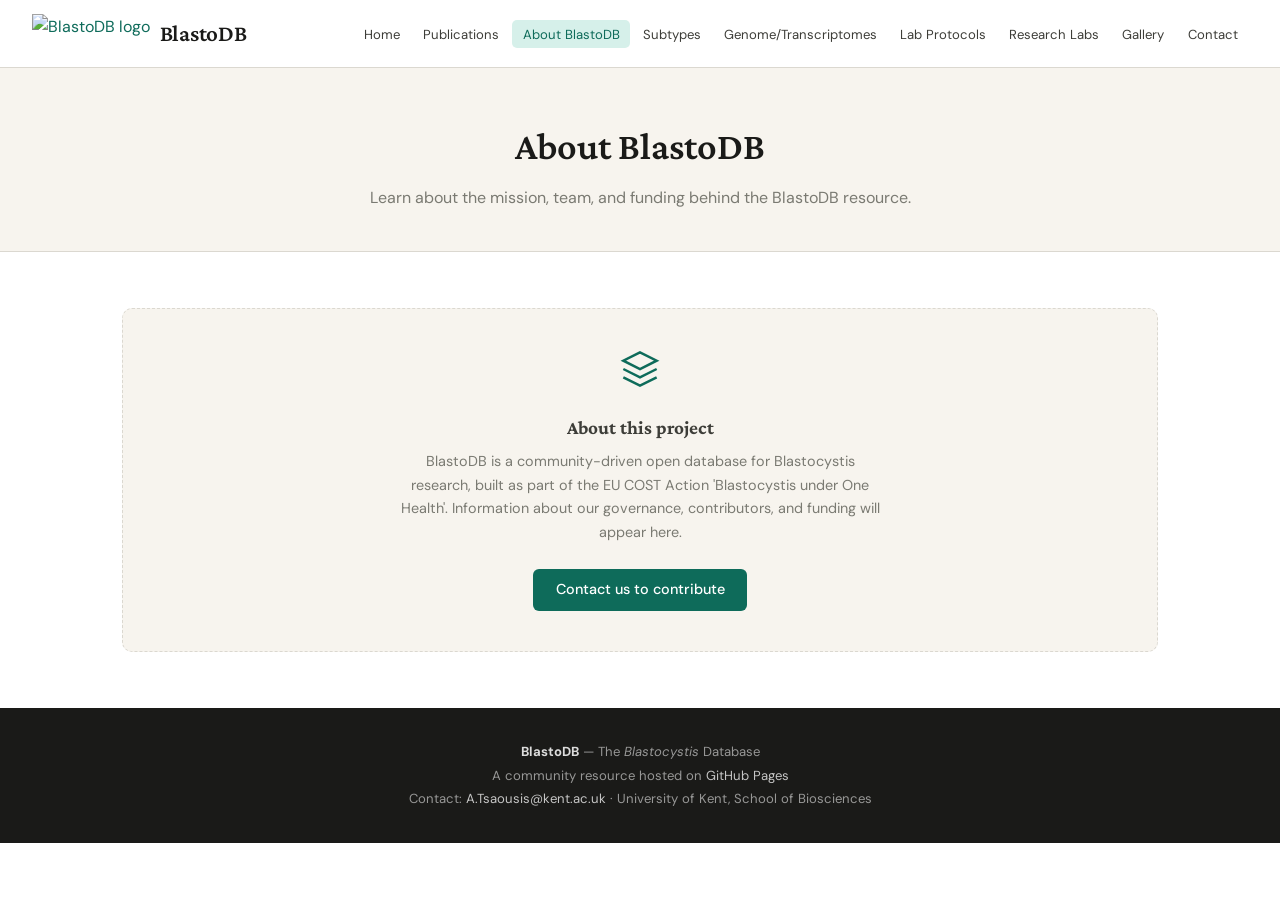
==== about.html @ 9fa05bca "Claud-generated example of a BlastoDB-Page." ====
<!DOCTYPE html>
<html lang="en">
<head>
  <meta charset="UTF-8">
  <meta name="viewport" content="width=device-width, initial-scale=1.0">
  <title>About BlastoDB — BlastoDB</title>
  <meta name="description" content="Learn about the mission, team, and funding behind the BlastoDB resource.">
  <link rel="stylesheet" href="css/style.css">
</head>
<body>

<div id="nav-placeholder"></div>

<div class="page-hero">
  <h1>About BlastoDB</h1>
  <p>Learn about the mission, team, and funding behind the BlastoDB resource.</p>
</div>

<section class="section">
  <div class="placeholder-box">
    <svg style="width:40px;height:40px;stroke:var(--teal);fill:none;stroke-width:1.5;margin-bottom:1rem;" viewBox="0 0 24 24">
      <path d="M12 2L2 7l10 5 10-5-10-5zM2 17l10 5 10-5M2 12l10 5 10-5"/>
    </svg>
    <h3>About this project</h3>
    <p style="font-size:0.9rem; margin-top:0.4rem; max-width:480px; margin-left:auto; margin-right:auto; line-height:1.65;">BlastoDB is a community-driven open database for Blastocystis research, built as part of the EU COST Action 'Blastocystis under One Health'. Information about our governance, contributors, and funding will appear here.</p>
    <a class="btn" href="contact.html" style="margin-top:1.5rem; display:inline-block;">Contact us to contribute</a>
  </div>
</section>

<div id="footer-placeholder"></div>
<script src="js/shared.js"></script>
</body>
</html>
---- css/style.css ----
@import url('https://fonts.googleapis.com/css2?family=Crimson+Pro:ital,wght@0,300;0,400;0,600;1,300;1,400&family=DM+Sans:wght@300;400;500&display=swap');

:root {
  --teal:     #0e6b5a;
  --teal-light: #d6f0ea;
  --teal-mid: #1a9378;
  --sand:     #f7f4ee;
  --ink:      #1a1a18;
  --ink-soft: #3d3d38;
  --muted:    #7a7a72;
  --border:   #dbd8d0;
  --white:    #ffffff;
  --accent:   #b34a1e;
  --nav-h:    68px;
}

*, *::before, *::after { box-sizing: border-box; margin: 0; padding: 0; }

html { scroll-behavior: smooth; }

body {
  font-family: 'DM Sans', sans-serif;
  font-size: 16px;
  color: var(--ink);
  background: var(--white);
  line-height: 1.6;
}

a { color: var(--teal); text-decoration: none; }
a:hover { color: var(--teal-mid); text-decoration: underline; }

/* ── NAV ── */
nav {
  position: sticky;
  top: 0;
  z-index: 100;
  height: var(--nav-h);
  background: var(--white);
  border-bottom: 1px solid var(--border);
  display: flex;
  align-items: center;
  padding: 0 2rem;
  gap: 2rem;
}

.nav-logo {
  display: flex;
  align-items: center;
  gap: 0.6rem;
  text-decoration: none;
  flex-shrink: 0;
}

.nav-logo img {
  height: 40px;
  width: auto;
  object-fit: contain;
}

.nav-logo span {
  font-family: 'Crimson Pro', serif;
  font-size: 1.45rem;
  font-weight: 600;
  color: var(--ink);
  letter-spacing: -0.01em;
}

.nav-links {
  display: flex;
  align-items: center;
  gap: 0.15rem;
  list-style: none;
  flex-wrap: wrap;
  flex: 1;
  justify-content: flex-end;
}

.nav-links a {
  font-size: 0.82rem;
  font-weight: 400;
  color: var(--ink-soft);
  padding: 0.35rem 0.65rem;
  border-radius: 5px;
  transition: background 0.15s, color 0.15s;
  white-space: nowrap;
  text-decoration: none;
}

.nav-links a:hover,
.nav-links a.active {
  background: var(--teal-light);
  color: var(--teal);
}

/* ── HERO ── */
.hero {
  background: var(--sand);
  padding: 4.5rem 2rem 3.5rem;
  display: grid;
  grid-template-columns: 1fr 1fr;
  gap: 3rem;
  align-items: center;
  max-width: 1100px;
  margin: 0 auto;
}

.hero-text h1 {
  font-family: 'Crimson Pro', serif;
  font-size: 3rem;
  font-weight: 600;
  line-height: 1.15;
  color: var(--ink);
  margin-bottom: 1rem;
}

.hero-text h1 em {
  font-style: italic;
  color: var(--teal);
}

.hero-text p {
  font-size: 1.05rem;
  color: var(--ink-soft);
  max-width: 420px;
  line-height: 1.7;
  margin-bottom: 1.5rem;
}

.hero-img {
  display: flex;
  justify-content: center;
  align-items: center;
}

.hero-img img {
  max-height: 280px;
  width: auto;
  border-radius: 12px;
  opacity: 0.92;
}

.btn {
  display: inline-block;
  background: var(--teal);
  color: var(--white) !important;
  padding: 0.6rem 1.4rem;
  border-radius: 6px;
  font-size: 0.9rem;
  font-weight: 500;
  text-decoration: none !important;
  transition: background 0.15s;
}

.btn:hover { background: var(--teal-mid) !important; color: var(--white) !important; }

.btn-outline {
  background: transparent;
  color: var(--teal) !important;
  border: 1.5px solid var(--teal);
}
.btn-outline:hover { background: var(--teal-light) !important; }

/* ── SECTION ── */
.section {
  max-width: 1100px;
  margin: 0 auto;
  padding: 3.5rem 2rem;
}

.section-title {
  font-family: 'Crimson Pro', serif;
  font-size: 1.8rem;
  font-weight: 600;
  color: var(--ink);
  margin-bottom: 0.4rem;
}

.section-sub {
  font-size: 0.9rem;
  color: var(--muted);
  margin-bottom: 2rem;
}

/* ── QUICK LINKS GRID ── */
.quick-grid {
  display: grid;
  grid-template-columns: repeat(auto-fit, minmax(160px, 1fr));
  gap: 1rem;
  margin-bottom: 3.5rem;
}

.quick-card {
  background: var(--sand);
  border: 1px solid var(--border);
  border-radius: 10px;
  padding: 1.2rem 1rem;
  text-align: center;
  text-decoration: none !important;
  color: var(--ink) !important;
  transition: border-color 0.15s, transform 0.15s, box-shadow 0.15s;
  display: flex;
  flex-direction: column;
  align-items: center;
  gap: 0.5rem;
}

.quick-card:hover {
  border-color: var(--teal);
  transform: translateY(-2px);
  box-shadow: 0 4px 12px rgba(14,107,90,0.12);
}

.quick-card svg {
  width: 28px;
  height: 28px;
  stroke: var(--teal);
  fill: none;
  stroke-width: 1.5;
}

.quick-card span {
  font-size: 0.82rem;
  font-weight: 500;
  color: var(--ink-soft);
}

/* ── NEWS ── */
.news-list { display: flex; flex-direction: column; gap: 1.5rem; }

.news-card {
  border: 1px solid var(--border);
  border-radius: 10px;
  padding: 1.4rem 1.6rem;
  background: var(--white);
  transition: border-color 0.15s;
}

.news-card:hover { border-color: var(--teal); }

.news-tag {
  display: inline-block;
  font-size: 0.7rem;
  font-weight: 500;
  text-transform: uppercase;
  letter-spacing: 0.06em;
  background: var(--teal-light);
  color: var(--teal);
  padding: 0.2rem 0.55rem;
  border-radius: 4px;
  margin-bottom: 0.6rem;
}

.news-card h3 {
  font-family: 'Crimson Pro', serif;
  font-size: 1.2rem;
  font-weight: 600;
  color: var(--ink);
  margin-bottom: 0.45rem;
  line-height: 1.3;
}

.news-card p {
  font-size: 0.9rem;
  color: var(--ink-soft);
  line-height: 1.65;
  margin-bottom: 0.75rem;
}

.news-card a.read-more {
  font-size: 0.82rem;
  font-weight: 500;
  color: var(--teal);
  text-decoration: none;
}

.news-card a.read-more:hover { text-decoration: underline; }

/* ── DIVIDER ── */
hr.section-rule {
  border: none;
  border-top: 1px solid var(--border);
  margin: 0;
}

/* ── PAGE HERO (inner pages) ── */
.page-hero {
  background: var(--sand);
  border-bottom: 1px solid var(--border);
  padding: 3rem 2rem 2.5rem;
  text-align: center;
}

.page-hero h1 {
  font-family: 'Crimson Pro', serif;
  font-size: 2.4rem;
  font-weight: 600;
  color: var(--ink);
  margin-bottom: 0.5rem;
}

.page-hero p {
  font-size: 1rem;
  color: var(--muted);
  max-width: 550px;
  margin: 0 auto;
}

/* ── PLACEHOLDER ── */
.placeholder-box {
  background: var(--sand);
  border: 1.5px dashed var(--border);
  border-radius: 10px;
  padding: 2.5rem 2rem;
  text-align: center;
  color: var(--muted);
}

.placeholder-box h3 {
  font-family: 'Crimson Pro', serif;
  font-size: 1.2rem;
  color: var(--ink-soft);
  margin-bottom: 0.4rem;
}

/* ── CONTACT ── */
.contact-grid {
  display: grid;
  grid-template-columns: 1fr 1fr;
  gap: 2.5rem;
  align-items: start;
}

.contact-card {
  background: var(--sand);
  border: 1px solid var(--border);
  border-radius: 12px;
  padding: 2rem;
}

.contact-card h2 {
  font-family: 'Crimson Pro', serif;
  font-size: 1.5rem;
  font-weight: 600;
  margin-bottom: 1rem;
  color: var(--ink);
}

.contact-detail {
  display: flex;
  align-items: flex-start;
  gap: 0.7rem;
  margin-bottom: 0.85rem;
  font-size: 0.92rem;
  color: var(--ink-soft);
}

.contact-detail svg {
  width: 18px;
  height: 18px;
  stroke: var(--teal);
  fill: none;
  stroke-width: 1.8;
  flex-shrink: 0;
  margin-top: 2px;
}

.contact-form { display: flex; flex-direction: column; gap: 1rem; }

.contact-form label { font-size: 0.82rem; font-weight: 500; color: var(--ink-soft); margin-bottom: 0.25rem; display: block; }

.contact-form input,
.contact-form textarea,
.contact-form select {
  width: 100%;
  padding: 0.55rem 0.8rem;
  font-size: 0.9rem;
  font-family: 'DM Sans', sans-serif;
  border: 1px solid var(--border);
  border-radius: 6px;
  background: var(--white);
  color: var(--ink);
  outline: none;
  transition: border-color 0.15s;
}

.contact-form input:focus,
.contact-form textarea:focus {
  border-color: var(--teal);
}

.contact-form textarea { resize: vertical; min-height: 110px; }

/* ── FOOTER ── */
footer {
  background: var(--ink);
  color: rgba(255,255,255,0.55);
  padding: 2rem;
  text-align: center;
  font-size: 0.82rem;
  line-height: 1.8;
}

footer a { color: rgba(255,255,255,0.75); text-decoration: none; }
footer a:hover { color: var(--white); }
footer strong { color: rgba(255,255,255,0.85); }

/* ── RESPONSIVE ── */
@media (max-width: 700px) {
  .hero { grid-template-columns: 1fr; gap: 2rem; }
  .hero-img { order: -1; }
  .contact-grid { grid-template-columns: 1fr; }
  .nav-logo span { display: none; }
  .nav-links a { font-size: 0.75rem; padding: 0.3rem 0.4rem; }
}
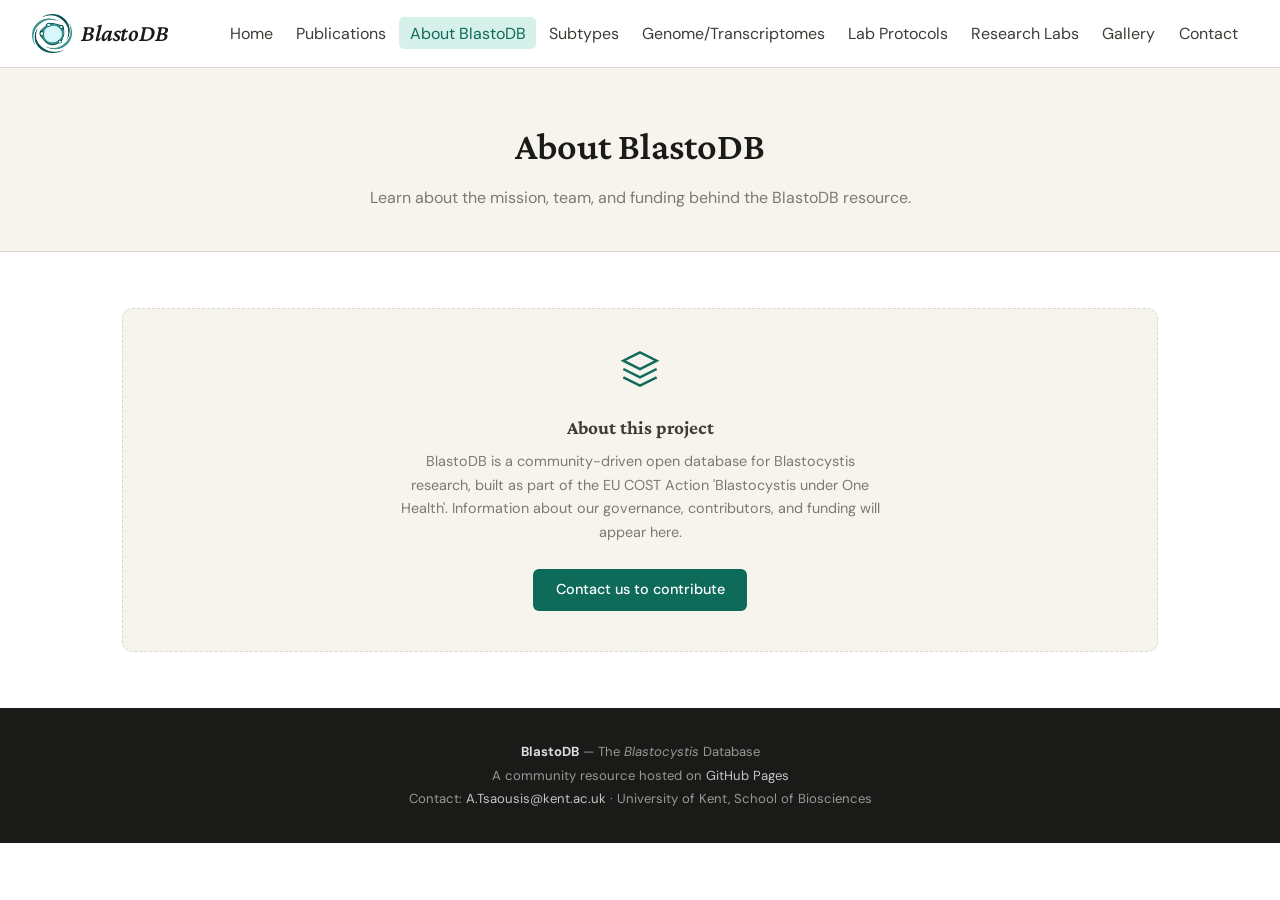
==== commit 86621a4d: "Added favicon and updated the tab-titles. Also forgot to push stylechanges from the contact page upd" ====
--- a/about.html
+++ b/about.html
@@ -1,33 +1,70 @@
-<!DOCTYPE html>
+<!doctype html>
 <html lang="en">
-<head>
-  <meta charset="UTF-8">
-  <meta name="viewport" content="width=device-width, initial-scale=1.0">
-  <title>About BlastoDB — BlastoDB</title>
-  <meta name="description" content="Learn about the mission, team, and funding behind the BlastoDB resource.">
-  <link rel="stylesheet" href="css/style.css">
-</head>
-<body>
+    <head>
+        <meta charset="UTF-8" />
+        <meta name="viewport" content="width=device-width, initial-scale=1.0" />
+        <title>BlastoDB — About</title>
+        <meta
+            name="description"
+            content="Learn about the mission, team, and funding behind the BlastoDB resource."
+        />
+        <link rel="stylesheet" href="css/style.css" />
+        <link rel="icon" type="image/x-icon" href="/images/logomark@4x.webp" />
+    </head>
+    <body>
+        <div id="nav-placeholder"></div>
 
-<div id="nav-placeholder"></div>
+        <div class="page-hero">
+            <h1>About BlastoDB</h1>
+            <p>
+                Learn about the mission, team, and funding behind the BlastoDB
+                resource.
+            </p>
+        </div>
 
-<div class="page-hero">
-  <h1>About BlastoDB</h1>
-  <p>Learn about the mission, team, and funding behind the BlastoDB resource.</p>
-</div>
+        <section class="section">
+            <div class="placeholder-box">
+                <svg
+                    style="
+                        width: 40px;
+                        height: 40px;
+                        stroke: var(--teal);
+                        fill: none;
+                        stroke-width: 1.5;
+                        margin-bottom: 1rem;
+                    "
+                    viewBox="0 0 24 24"
+                >
+                    <path
+                        d="M12 2L2 7l10 5 10-5-10-5zM2 17l10 5 10-5M2 12l10 5 10-5"
+                    />
+                </svg>
+                <h3>About this project</h3>
+                <p
+                    style="
+                        font-size: 0.9rem;
+                        margin-top: 0.4rem;
+                        max-width: 480px;
+                        margin-left: auto;
+                        margin-right: auto;
+                        line-height: 1.65;
+                    "
+                >
+                    BlastoDB is a community-driven open database for
+                    Blastocystis research, built as part of the EU COST Action
+                    'Blastocystis under One Health'. Information about our
+                    governance, contributors, and funding will appear here.
+                </p>
+                <a
+                    class="btn"
+                    href="contact.html"
+                    style="margin-top: 1.5rem; display: inline-block"
+                    >Contact us to contribute</a
+                >
+            </div>
+        </section>
 
-<section class="section">
-  <div class="placeholder-box">
-    <svg style="width:40px;height:40px;stroke:var(--teal);fill:none;stroke-width:1.5;margin-bottom:1rem;" viewBox="0 0 24 24">
-      <path d="M12 2L2 7l10 5 10-5-10-5zM2 17l10 5 10-5M2 12l10 5 10-5"/>
-    </svg>
-    <h3>About this project</h3>
-    <p style="font-size:0.9rem; margin-top:0.4rem; max-width:480px; margin-left:auto; margin-right:auto; line-height:1.65;">BlastoDB is a community-driven open database for Blastocystis research, built as part of the EU COST Action 'Blastocystis under One Health'. Information about our governance, contributors, and funding will appear here.</p>
-    <a class="btn" href="contact.html" style="margin-top:1.5rem; display:inline-block;">Contact us to contribute</a>
-  </div>
-</section>
-
-<div id="footer-placeholder"></div>
-<script src="js/shared.js"></script>
-</body>
+        <div id="footer-placeholder"></div>
+        <script src="js/shared.js"></script>
+    </body>
 </html>
--- a/css/style.css
+++ b/css/style.css
@@ -1,414 +1,951 @@
-@import url('https://fonts.googleapis.com/css2?family=Crimson+Pro:ital,wght@0,300;0,400;0,600;1,300;1,400&family=DM+Sans:wght@300;400;500&display=swap');
+@import url("https://fonts.googleapis.com/css2?family=Crimson+Pro:ital,wght@0,300;0,400;0,600;1,300;1,400&family=DM+Sans:wght@300;400;500&display=swap");
 
 :root {
-  --teal:     #0e6b5a;
-  --teal-light: #d6f0ea;
-  --teal-mid: #1a9378;
-  --sand:     #f7f4ee;
-  --ink:      #1a1a18;
-  --ink-soft: #3d3d38;
-  --muted:    #7a7a72;
-  --border:   #dbd8d0;
-  --white:    #ffffff;
-  --accent:   #b34a1e;
-  --nav-h:    68px;
-}
-
-*, *::before, *::after { box-sizing: border-box; margin: 0; padding: 0; }
-
-html { scroll-behavior: smooth; }
+    --teal: #0e6b5a;
+    --teal-light: #d6f0ea;
+    --teal-mid: #1a9378;
+    --sand: #f7f4ee;
+    --ink: #1a1a18;
+    --ink-soft: #3d3d38;
+    --muted: #7a7a72;
+    --border: #dbd8d0;
+    --white: #ffffff;
+    --accent: #b34a1e;
+    --nav-h: 68px;
+}
+
+*,
+*::before,
+*::after {
+    box-sizing: border-box;
+    margin: 0;
+    padding: 0;
+}
+
+html {
+    scroll-behavior: smooth;
+}
 
 body {
-  font-family: 'DM Sans', sans-serif;
-  font-size: 16px;
-  color: var(--ink);
-  background: var(--white);
-  line-height: 1.6;
-}
-
-a { color: var(--teal); text-decoration: none; }
-a:hover { color: var(--teal-mid); text-decoration: underline; }
+    font-family: "DM Sans", sans-serif;
+    font-size: 16px;
+    color: var(--ink);
+    background: var(--white);
+    line-height: 1.6;
+}
+
+a {
+    color: var(--teal);
+    text-decoration: none;
+}
+a:hover {
+    color: var(--teal-mid);
+    text-decoration: underline;
+}
 
 /* ── NAV ── */
 nav {
-  position: sticky;
-  top: 0;
-  z-index: 100;
-  height: var(--nav-h);
-  background: var(--white);
-  border-bottom: 1px solid var(--border);
-  display: flex;
-  align-items: center;
-  padding: 0 2rem;
-  gap: 2rem;
+    position: sticky;
+    top: 0;
+    z-index: 100;
+    height: var(--nav-h);
+    background: var(--white);
+    border-bottom: 1px solid var(--border);
+    display: flex;
+    align-items: center;
+    padding: 0 2rem;
+    gap: 2rem;
 }
 
 .nav-logo {
-  display: flex;
-  align-items: center;
-  gap: 0.6rem;
-  text-decoration: none;
-  flex-shrink: 0;
+    display: flex;
+    align-items: center;
+    gap: 0.6rem;
+    text-decoration: none;
+    flex-shrink: 0;
 }
 
 .nav-logo img {
-  height: 40px;
-  width: auto;
-  object-fit: contain;
+    height: 40px;
+    width: auto;
+    object-fit: contain;
 }
 
 .nav-logo span {
-  font-family: 'Crimson Pro', serif;
-  font-size: 1.45rem;
-  font-weight: 600;
-  color: var(--ink);
-  letter-spacing: -0.01em;
+    font-family: "Crimson Pro", serif;
+    font-size: 1.45rem;
+    font-weight: 600;
+    color: var(--ink);
+    letter-spacing: -0.01em;
 }
 
 .nav-links {
-  display: flex;
-  align-items: center;
-  gap: 0.15rem;
-  list-style: none;
-  flex-wrap: wrap;
-  flex: 1;
-  justify-content: flex-end;
+    display: flex;
+    align-items: center;
+    gap: 0.15rem;
+    font-size: 1rem;
+    list-style: none;
+    flex-wrap: wrap;
+    flex: 1;
+    justify-content: flex-end;
 }
 
 .nav-links a {
-  font-size: 0.82rem;
-  font-weight: 400;
-  color: var(--ink-soft);
-  padding: 0.35rem 0.65rem;
-  border-radius: 5px;
-  transition: background 0.15s, color 0.15s;
-  white-space: nowrap;
-  text-decoration: none;
+    font-size: 1rem;
+    font-weight: 400;
+    color: var(--ink-soft);
+    padding: 0.35rem 0.65rem;
+    border-radius: 5px;
+    transition:
+        background 0.15s,
+        color 0.15s;
+    white-space: nowrap;
+    text-decoration: none;
 }
 
 .nav-links a:hover,
 .nav-links a.active {
-  background: var(--teal-light);
-  color: var(--teal);
+    background: var(--teal-light);
+    color: var(--teal);
 }
 
 /* ── HERO ── */
 .hero {
-  background: var(--sand);
-  padding: 4.5rem 2rem 3.5rem;
-  display: grid;
-  grid-template-columns: 1fr 1fr;
-  gap: 3rem;
-  align-items: center;
-  max-width: 1100px;
-  margin: 0 auto;
+    background: var(--sand);
+    padding: 4.5rem 2rem 3.5rem;
+    display: grid;
+    grid-template-columns: 1fr 1fr;
+    gap: 3rem;
+    align-items: center;
+    max-width: 1100px;
+    margin: 0 auto;
 }
 
 .hero-text h1 {
-  font-family: 'Crimson Pro', serif;
-  font-size: 3rem;
-  font-weight: 600;
-  line-height: 1.15;
-  color: var(--ink);
-  margin-bottom: 1rem;
+    font-family: "Crimson Pro", serif;
+    font-size: 3rem;
+    font-weight: 600;
+    line-height: 1.15;
+    color: var(--ink);
+    margin-bottom: 1rem;
 }
 
 .hero-text h1 em {
-  font-style: italic;
-  color: var(--teal);
+    font-style: italic;
+    color: var(--teal);
 }
 
 .hero-text p {
-  font-size: 1.05rem;
-  color: var(--ink-soft);
-  max-width: 420px;
-  line-height: 1.7;
-  margin-bottom: 1.5rem;
+    font-size: 1.05rem;
+    color: var(--ink-soft);
+    max-width: 420px;
+    line-height: 1.7;
+    margin-bottom: 1.5rem;
 }
 
 .hero-img {
-  display: flex;
-  justify-content: center;
-  align-items: center;
+    display: flex;
+    justify-content: center;
+    align-items: center;
 }
 
 .hero-img img {
-  max-height: 280px;
-  width: auto;
-  border-radius: 12px;
-  opacity: 0.92;
+    max-height: 280px;
+    width: auto;
+    border-radius: 12px;
+    opacity: 0.92;
 }
 
 .btn {
-  display: inline-block;
-  background: var(--teal);
-  color: var(--white) !important;
-  padding: 0.6rem 1.4rem;
-  border-radius: 6px;
-  font-size: 0.9rem;
-  font-weight: 500;
-  text-decoration: none !important;
-  transition: background 0.15s;
-}
-
-.btn:hover { background: var(--teal-mid) !important; color: var(--white) !important; }
+    display: inline-block;
+    background: var(--teal);
+    color: var(--white) !important;
+    padding: 0.6rem 1.4rem;
+    border-radius: 6px;
+    font-size: 0.9rem;
+    font-weight: 500;
+    text-decoration: none !important;
+    transition: background 0.15s;
+}
+
+.btn:hover {
+    background: var(--teal-mid) !important;
+    color: var(--white) !important;
+}
 
 .btn-outline {
-  background: transparent;
-  color: var(--teal) !important;
-  border: 1.5px solid var(--teal);
-}
-.btn-outline:hover { background: var(--teal-light) !important; }
+    background: transparent;
+    color: var(--teal) !important;
+    border: 1.5px solid var(--teal);
+}
+.btn-outline:hover {
+    background: var(--teal-light) !important;
+}
 
 /* ── SECTION ── */
 .section {
-  max-width: 1100px;
-  margin: 0 auto;
-  padding: 3.5rem 2rem;
+    max-width: 1100px;
+    margin: 0 auto;
+    padding: 3.5rem 2rem;
 }
 
 .section-title {
-  font-family: 'Crimson Pro', serif;
-  font-size: 1.8rem;
-  font-weight: 600;
-  color: var(--ink);
-  margin-bottom: 0.4rem;
+    font-family: "Crimson Pro", serif;
+    font-size: 1.8rem;
+    font-weight: 600;
+    color: var(--ink);
+    margin-bottom: 0.4rem;
 }
 
 .section-sub {
-  font-size: 0.9rem;
-  color: var(--muted);
-  margin-bottom: 2rem;
+    font-size: 0.9rem;
+    color: var(--muted);
+    margin-bottom: 2rem;
 }
 
 /* ── QUICK LINKS GRID ── */
 .quick-grid {
-  display: grid;
-  grid-template-columns: repeat(auto-fit, minmax(160px, 1fr));
-  gap: 1rem;
-  margin-bottom: 3.5rem;
+    display: grid;
+    grid-template-columns: repeat(auto-fit, minmax(160px, 1fr));
+    gap: 1rem;
+    margin-bottom: 3.5rem;
 }
 
 .quick-card {
-  background: var(--sand);
-  border: 1px solid var(--border);
-  border-radius: 10px;
-  padding: 1.2rem 1rem;
-  text-align: center;
-  text-decoration: none !important;
-  color: var(--ink) !important;
-  transition: border-color 0.15s, transform 0.15s, box-shadow 0.15s;
-  display: flex;
-  flex-direction: column;
-  align-items: center;
-  gap: 0.5rem;
+    background: var(--sand);
+    border: 1px solid var(--border);
+    border-radius: 10px;
+    padding: 1.2rem 1rem;
+    text-align: center;
+    text-decoration: none !important;
+    color: var(--ink) !important;
+    transition:
+        border-color 0.15s,
+        transform 0.15s,
+        box-shadow 0.15s;
+    display: flex;
+    flex-direction: column;
+    align-items: center;
+    gap: 0.5rem;
 }
 
 .quick-card:hover {
-  border-color: var(--teal);
-  transform: translateY(-2px);
-  box-shadow: 0 4px 12px rgba(14,107,90,0.12);
+    border-color: var(--teal);
+    transform: translateY(-2px);
+    box-shadow: 0 4px 12px rgba(14, 107, 90, 0.12);
 }
 
 .quick-card svg {
-  width: 28px;
-  height: 28px;
-  stroke: var(--teal);
-  fill: none;
-  stroke-width: 1.5;
+    width: 28px;
+    height: 28px;
+    stroke: var(--teal);
+    fill: none;
+    stroke-width: 1.5;
 }
 
 .quick-card span {
-  font-size: 0.82rem;
-  font-weight: 500;
-  color: var(--ink-soft);
+    font-size: 0.82rem;
+    font-weight: 500;
+    color: var(--ink-soft);
 }
 
 /* ── NEWS ── */
-.news-list { display: flex; flex-direction: column; gap: 1.5rem; }
+.news-list {
+    display: flex;
+    flex-direction: column;
+    gap: 1.5rem;
+}
 
 .news-card {
-  border: 1px solid var(--border);
-  border-radius: 10px;
-  padding: 1.4rem 1.6rem;
-  background: var(--white);
-  transition: border-color 0.15s;
-}
-
-.news-card:hover { border-color: var(--teal); }
+    border: 1px solid var(--border);
+    border-radius: 10px;
+    padding: 1.4rem 1.6rem;
+    background: var(--white);
+    transition: border-color 0.15s;
+}
+
+/* Cards are not fully clickable; avoid implying clickability on hover.
+   Instead, highlight when a user focuses a link/button inside the card. */
+.news-card:focus-within {
+    border-color: var(--teal);
+    box-shadow: 0 4px 14px rgba(14, 107, 90, 0.1);
+}
 
 .news-tag {
-  display: inline-block;
-  font-size: 0.7rem;
-  font-weight: 500;
-  text-transform: uppercase;
-  letter-spacing: 0.06em;
-  background: var(--teal-light);
-  color: var(--teal);
-  padding: 0.2rem 0.55rem;
-  border-radius: 4px;
-  margin-bottom: 0.6rem;
+    display: inline-block;
+    font-size: 0.7rem;
+    font-weight: 500;
+    text-transform: uppercase;
+    letter-spacing: 0.06em;
+    background: var(--teal-light);
+    color: var(--teal);
+    padding: 0.2rem 0.55rem;
+    border-radius: 4px;
+    margin-bottom: 0.6rem;
 }
 
 .news-card h3 {
-  font-family: 'Crimson Pro', serif;
-  font-size: 1.2rem;
-  font-weight: 600;
-  color: var(--ink);
-  margin-bottom: 0.45rem;
-  line-height: 1.3;
+    font-family: "Crimson Pro", serif;
+    font-size: 1.2rem;
+    font-weight: 600;
+    color: var(--ink);
+    margin-bottom: 0.45rem;
+    line-height: 1.3;
 }
 
 .news-card p {
-  font-size: 0.9rem;
-  color: var(--ink-soft);
-  line-height: 1.65;
-  margin-bottom: 0.75rem;
+    font-size: 0.9rem;
+    color: var(--ink-soft);
+    line-height: 1.65;
+    margin-bottom: 0.75rem;
 }
 
 .news-card a.read-more {
-  font-size: 0.82rem;
-  font-weight: 500;
-  color: var(--teal);
-  text-decoration: none;
-}
-
-.news-card a.read-more:hover { text-decoration: underline; }
+    font-size: 0.82rem;
+    font-weight: 500;
+    color: var(--teal);
+    text-decoration: none;
+}
+
+.news-card a.read-more:hover {
+    text-decoration: underline;
+}
 
 /* ── DIVIDER ── */
 hr.section-rule {
-  border: none;
-  border-top: 1px solid var(--border);
-  margin: 0;
+    border: none;
+    border-top: 1px solid var(--border);
+    margin: 0;
 }
 
 /* ── PAGE HERO (inner pages) ── */
 .page-hero {
-  background: var(--sand);
-  border-bottom: 1px solid var(--border);
-  padding: 3rem 2rem 2.5rem;
-  text-align: center;
+    background: var(--sand);
+    border-bottom: 1px solid var(--border);
+    padding: 3rem 2rem 2.5rem;
+    text-align: center;
 }
 
 .page-hero h1 {
-  font-family: 'Crimson Pro', serif;
-  font-size: 2.4rem;
-  font-weight: 600;
-  color: var(--ink);
-  margin-bottom: 0.5rem;
+    font-family: "Crimson Pro", serif;
+    font-size: 2.4rem;
+    font-weight: 600;
+    color: var(--ink);
+    margin-bottom: 0.5rem;
 }
 
 .page-hero p {
-  font-size: 1rem;
-  color: var(--muted);
-  max-width: 550px;
-  margin: 0 auto;
+    font-size: 1rem;
+    color: var(--muted);
+    max-width: 550px;
+    margin: 0 auto;
 }
 
 /* ── PLACEHOLDER ── */
 .placeholder-box {
-  background: var(--sand);
-  border: 1.5px dashed var(--border);
-  border-radius: 10px;
-  padding: 2.5rem 2rem;
-  text-align: center;
-  color: var(--muted);
+    background: var(--sand);
+    border: 1.5px dashed var(--border);
+    border-radius: 10px;
+    padding: 2.5rem 2rem;
+    text-align: center;
+    color: var(--muted);
 }
 
 .placeholder-box h3 {
-  font-family: 'Crimson Pro', serif;
-  font-size: 1.2rem;
-  color: var(--ink-soft);
-  margin-bottom: 0.4rem;
+    font-family: "Crimson Pro", serif;
+    font-size: 1.2rem;
+    color: var(--ink-soft);
+    margin-bottom: 0.4rem;
 }
 
 /* ── CONTACT ── */
 .contact-grid {
-  display: grid;
-  grid-template-columns: 1fr 1fr;
-  gap: 2.5rem;
-  align-items: start;
+    display: grid;
+    grid-template-columns: 1fr 1fr;
+    gap: 2.5rem;
+    align-items: stretch;
+}
+
+.contact-grid .subtype-figure {
+    height: 100%;
+    align-self: stretch;
+}
+
+.contact-grid .subtype-figure img {
+    position: absolute;
+    inset: 0;
+    width: 100%;
+    height: 100%;
+    object-fit: cover;
+    display: block;
 }
 
 .contact-card {
-  background: var(--sand);
-  border: 1px solid var(--border);
-  border-radius: 12px;
-  padding: 2rem;
+    background: var(--sand);
+    border: 1px solid var(--border);
+    border-radius: 12px;
+    padding: 2rem;
 }
 
 .contact-card h2 {
-  font-family: 'Crimson Pro', serif;
-  font-size: 1.5rem;
-  font-weight: 600;
-  margin-bottom: 1rem;
-  color: var(--ink);
+    font-family: "Crimson Pro", serif;
+    font-size: 1.5rem;
+    font-weight: 600;
+    margin-bottom: 1rem;
+    color: var(--ink);
 }
 
 .contact-detail {
-  display: flex;
-  align-items: flex-start;
-  gap: 0.7rem;
-  margin-bottom: 0.85rem;
-  font-size: 0.92rem;
-  color: var(--ink-soft);
+    display: flex;
+    align-items: flex-start;
+    gap: 0.7rem;
+    margin-bottom: 0.85rem;
+    font-size: 0.92rem;
+    color: var(--ink-soft);
 }
 
 .contact-detail svg {
-  width: 18px;
-  height: 18px;
-  stroke: var(--teal);
-  fill: none;
-  stroke-width: 1.8;
-  flex-shrink: 0;
-  margin-top: 2px;
-}
-
-.contact-form { display: flex; flex-direction: column; gap: 1rem; }
-
-.contact-form label { font-size: 0.82rem; font-weight: 500; color: var(--ink-soft); margin-bottom: 0.25rem; display: block; }
+    width: 18px;
+    height: 18px;
+    stroke: var(--teal);
+    fill: none;
+    stroke-width: 1.8;
+    flex-shrink: 0;
+    margin-top: 2px;
+}
+
+.contact-form {
+    display: flex;
+    flex-direction: column;
+    gap: 1rem;
+}
+
+.contact-form label {
+    font-size: 0.82rem;
+    font-weight: 500;
+    color: var(--ink-soft);
+    margin-bottom: 0.25rem;
+    display: block;
+}
 
 .contact-form input,
 .contact-form textarea,
 .contact-form select {
-  width: 100%;
-  padding: 0.55rem 0.8rem;
-  font-size: 0.9rem;
-  font-family: 'DM Sans', sans-serif;
-  border: 1px solid var(--border);
-  border-radius: 6px;
-  background: var(--white);
-  color: var(--ink);
-  outline: none;
-  transition: border-color 0.15s;
+    width: 100%;
+    padding: 0.55rem 0.8rem;
+    font-size: 0.9rem;
+    font-family: "DM Sans", sans-serif;
+    border: 1px solid var(--border);
+    border-radius: 6px;
+    background: var(--white);
+    color: var(--ink);
+    outline: none;
+    transition: border-color 0.15s;
 }
 
 .contact-form input:focus,
 .contact-form textarea:focus {
-  border-color: var(--teal);
-}
-
-.contact-form textarea { resize: vertical; min-height: 110px; }
+    border-color: var(--teal);
+}
+
+.contact-form textarea {
+    resize: vertical;
+    min-height: 110px;
+}
 
 /* ── FOOTER ── */
 footer {
-  background: var(--ink);
-  color: rgba(255,255,255,0.55);
-  padding: 2rem;
-  text-align: center;
-  font-size: 0.82rem;
-  line-height: 1.8;
-}
-
-footer a { color: rgba(255,255,255,0.75); text-decoration: none; }
-footer a:hover { color: var(--white); }
-footer strong { color: rgba(255,255,255,0.85); }
+    background: var(--ink);
+    color: rgba(255, 255, 255, 0.55);
+    padding: 2rem;
+    text-align: center;
+    font-size: 0.82rem;
+    line-height: 1.8;
+}
+
+footer a {
+    color: rgba(255, 255, 255, 0.75);
+    text-decoration: none;
+}
+footer a:hover {
+    color: var(--white);
+}
+footer strong {
+    color: rgba(255, 255, 255, 0.85);
+}
 
 /* ── RESPONSIVE ── */
 @media (max-width: 700px) {
-  .hero { grid-template-columns: 1fr; gap: 2rem; }
-  .hero-img { order: -1; }
-  .contact-grid { grid-template-columns: 1fr; }
-  .nav-logo span { display: none; }
-  .nav-links a { font-size: 0.75rem; padding: 0.3rem 0.4rem; }
-}
+    .hero {
+        grid-template-columns: 1fr;
+        gap: 2rem;
+    }
+    .hero-img {
+        order: -1;
+    }
+    .contact-grid {
+        grid-template-columns: 1fr;
+    }
+    .nav-logo span {
+        display: none;
+    }
+    .nav-links a {
+        font-size: 0.75rem;
+        padding: 0.3rem 0.4rem;
+    }
+}
+
+/* ── SUBTYPES ── */
+.subtype-toc {
+    display: flex;
+    flex-wrap: wrap;
+    gap: 0.55rem;
+    margin: 1rem 0 1.5rem;
+}
+
+.chip {
+    display: inline-flex;
+    align-items: center;
+    gap: 0.35rem;
+    padding: 0.35rem 0.7rem;
+    border-radius: 999px;
+    border: 1px solid var(--border);
+    background: var(--sand);
+    font-size: 0.78rem;
+    font-weight: 500;
+    color: var(--ink-soft) !important;
+    text-decoration: none !important;
+}
+
+.chip:hover {
+    border-color: var(--teal);
+    box-shadow: 0 2px 10px rgba(14, 107, 90, 0.1);
+}
+
+.callout {
+    background: var(--teal-light);
+    border: 1px solid rgba(14, 107, 90, 0.25);
+    border-radius: 12px;
+    padding: 1.1rem 1.2rem;
+    color: var(--ink-soft);
+    margin: 1.25rem 0 1.75rem;
+}
+
+.callout strong {
+    color: var(--ink);
+}
+
+.subtype-grid {
+    display: flex;
+    flex-direction: column;
+    gap: 1.25rem;
+}
+
+.subtype-card {
+    border: 1px solid var(--border);
+    border-radius: 12px;
+    padding: 1.4rem;
+    background: var(--white);
+}
+
+.subtype-card-headder {
+    display: grid;
+    grid-template-columns: auto 1fr auto;
+    gap: 1rem;
+    align-items: start;
+    cursor: pointer;
+}
+
+.subtype-toggle-indicator {
+    display: inline-flex;
+    align-items: center;
+    gap: 0.4rem;
+    font-size: 0.75rem;
+    color: var(--muted);
+    white-space: nowrap;
+}
+
+.subtype-toggle-indicator::before {
+    content: "▸";
+    font-size: 0.9rem;
+    transition: transform 140ms ease;
+}
+
+.subtype-card.is-open .subtype-toggle-indicator::before {
+    transform: rotate(90deg);
+}
+
+.subtype-card-headder:focus {
+    outline: 2px solid rgba(14, 107, 90, 0.45);
+    outline-offset: 4px;
+    border-radius: 10px;
+}
+
+/* Subtype cards contain controls, but the card itself is not a link.
+   Avoid hover styling that suggests the whole card is clickable. */
+.subtype-card:focus-within {
+    border-color: rgba(14, 107, 90, 0.45);
+    box-shadow: 0 4px 14px rgba(14, 107, 90, 0.1);
+}
+
+.subtype-card h2 {
+    font-family: "Crimson Pro", serif;
+    font-size: 1.55rem;
+    font-weight: 600;
+    color: var(--ink);
+    margin-bottom: 0.2rem;
+}
+
+.subtype-meta {
+    font-size: 0.85rem;
+    color: var(--muted);
+    margin-bottom: 1rem;
+}
+
+.subtype-body {
+    display: none;
+    grid-template-columns: 220px 1fr;
+    gap: 1.2rem;
+    align-items: start;
+    margin-top: 1.2rem;
+}
+
+.subtype-card.is-open .subtype-body {
+    display: grid;
+}
+
+.subtype-img {
+    width: 100%;
+    border-radius: 10px;
+    border: 1px solid var(--border);
+    background: var(--sand);
+    display: block;
+}
+
+.subtype-figure {
+    position: relative;
+    margin: 0;
+
+    /* Override per-figure if needed, e.g. style="--credit-radius: 12px;" */
+    --credit-radius: 10px;
+
+    border-radius: var(--credit-radius);
+    overflow: hidden;
+}
+
+.subtype-figure:focus {
+    outline: 2px solid rgba(14, 107, 90, 0.5);
+    outline-offset: 3px;
+    border-radius: var(--credit-radius);
+}
+
+.subtype-caption {
+    position: absolute;
+    left: 0;
+    right: 0;
+    bottom: 0;
+    padding: 0.6rem 0.75rem;
+    border-bottom-left-radius: var(--credit-radius);
+    border-bottom-right-radius: var(--credit-radius);
+    background: linear-gradient(
+        180deg,
+        rgba(11, 15, 14, 0) 0%,
+        rgba(11, 15, 14, 0.78) 75%,
+        rgba(11, 15, 14, 0.86) 100%
+    );
+    color: rgba(255, 255, 255, 0.92);
+    font-size: 0.76rem;
+    line-height: 1.35;
+
+    opacity: 0;
+    transform: translateY(6px);
+    transition:
+        opacity 140ms ease,
+        transform 140ms ease;
+
+    pointer-events: none;
+}
+
+.subtype-figure:hover .subtype-caption,
+.subtype-figure:focus .subtype-caption,
+.subtype-figure:focus-within .subtype-caption {
+    opacity: 1;
+    transform: translateY(0);
+}
+
+@media (hover: none) {
+    /* On touch devices, always show the credit so it's discoverable */
+    .subtype-caption {
+        opacity: 1;
+        transform: none;
+    }
+}
+
+.subtype-actions {
+    display: flex;
+    flex-wrap: wrap;
+    gap: 0.55rem;
+    justify-content: center;
+    align-items: center;
+    //margin: 0.9rem 0 0.45rem;
+}
+
+.btn-sm {
+    padding: 0.45rem 0.95rem;
+    font-size: 0.82rem;
+}
+
+.btn-disabled,
+a.btn-disabled {
+    background: #cfd9d7;
+    color: rgba(26, 26, 24, 0.55) !important;
+    cursor: not-allowed;
+    border: 1px solid var(--border);
+}
+
+.btn-disabled:hover,
+a.btn-disabled:hover {
+    background: #cfd9d7 !important;
+    text-decoration: none !important;
+}
+
+.details-note {
+    font-size: 0.82rem;
+    color: var(--muted);
+    margin-top: 0.6rem;
+}
+
+details.fasta-details {
+    margin-top: 0.8rem;
+}
+
+details.fasta-details summary {
+    cursor: pointer;
+    font-size: 0.88rem;
+    font-weight: 500;
+    color: var(--teal);
+}
+
+details.fasta-details summary:hover {
+    color: var(--teal-mid);
+}
+
+.fasta-pre {
+    margin-top: 0.7rem;
+    padding: 0.95rem;
+    background: #0b0f0e;
+    color: #e8f1ef;
+    border-radius: 10px;
+    overflow: auto;
+    max-height: 360px;
+    font-size: 0.78rem;
+    line-height: 1.45;
+    border: 1px solid rgba(255, 255, 255, 0.08);
+}
+
+/* ── PUBLICATIONS ── */
+.pub-header {
+    margin-bottom: 1.5rem;
+}
+
+.pub-controls {
+    display: flex;
+    flex-wrap: wrap;
+    align-items: center;
+    justify-content: space-between;
+    gap: 1rem;
+    margin-bottom: 1.6rem;
+}
+
+.pub-filter-group {
+    display: flex;
+    flex-wrap: wrap;
+    align-items: center;
+    gap: 0.65rem;
+}
+
+.pub-filter-label {
+    font-size: 0.82rem;
+    color: var(--muted);
+    font-weight: 500;
+}
+
+.pub-filters {
+    position: relative;
+}
+
+.pub-filter-dropdown {
+    position: relative;
+}
+
+.pub-filter-toggle {
+    border: 1px solid var(--border);
+    background: var(--sand);
+    color: var(--ink-soft);
+    padding: 0.4rem 0.85rem;
+    border-radius: 999px;
+    font-size: 0.78rem;
+    font-weight: 500;
+    cursor: pointer;
+    display: inline-flex;
+    align-items: center;
+    gap: 0.4rem;
+    transition:
+        border-color 0.15s,
+        color 0.15s,
+        background 0.15s,
+        box-shadow 0.15s;
+}
+
+.pub-filter-toggle::after {
+    content: "▾";
+    font-size: 0.7rem;
+    color: var(--muted);
+}
+
+.pub-filter-toggle:hover,
+.pub-filter-toggle[aria-expanded="true"] {
+    border-color: var(--teal);
+    color: var(--teal);
+    background: var(--teal-light);
+}
+
+.pub-filter-toggle[aria-expanded="true"] {
+    box-shadow: 0 4px 12px rgba(14, 107, 90, 0.12);
+}
+
+.pub-filter-menu {
+    position: absolute;
+    top: calc(100% + 0.6rem);
+    left: 0;
+    min-width: 220px;
+    padding: 0.65rem;
+    background: var(--white);
+    border: 1px solid var(--border);
+    border-radius: 12px;
+    box-shadow: 0 12px 28px rgba(14, 107, 90, 0.12);
+    display: none;
+    z-index: 20;
+}
+
+.pub-filter-menu.open {
+    display: block;
+}
+
+.pub-filter-option {
+    display: flex;
+    align-items: center;
+    gap: 0.5rem;
+    font-size: 0.82rem;
+    color: var(--ink-soft);
+    padding: 0.35rem 0.35rem;
+    border-radius: 8px;
+    cursor: pointer;
+}
+
+.pub-filter-option input {
+    accent-color: var(--teal);
+}
+
+.pub-filter-option:hover {
+    background: var(--sand);
+}
+
+.pub-count {
+    font-size: 0.82rem;
+    color: var(--muted);
+}
+
+.pub-list {
+    display: flex;
+    flex-direction: column;
+    gap: 1.5rem;
+}
+
+.pub-card {
+    display: flex;
+    flex-direction: column;
+    gap: 0.75rem;
+}
+
+.pub-image {
+    border: 1px solid var(--border);
+    border-radius: 10px;
+    background: var(--sand);
+    overflow: hidden;
+}
+
+.pub-image img {
+    width: 100%;
+    height: auto;
+    display: block;
+}
+
+.pub-title {
+    font-family: "Crimson Pro", serif;
+    font-size: 1.4rem;
+    font-weight: 600;
+    color: var(--ink);
+    margin-bottom: 0.4rem;
+    line-height: 1.3;
+}
+
+.pub-meta {
+    font-size: 0.86rem;
+    color: var(--muted);
+    margin-bottom: 0.55rem;
+}
+
+.pub-authors {
+    font-size: 0.9rem;
+    color: var(--ink-soft);
+    margin-bottom: 0.6rem;
+}
+
+.pub-tags {
+    display: flex;
+    flex-wrap: wrap;
+    gap: 0.45rem;
+    margin-top: 0.4rem;
+}
+
+.pub-tag {
+    display: inline-flex;
+    align-items: center;
+    padding: 0.25rem 0.6rem;
+    border-radius: 999px;
+    background: var(--teal-light);
+    color: var(--teal);
+    font-size: 0.72rem;
+    font-weight: 500;
+}
+
+.pub-actions {
+    margin-top: 0.75rem;
+}
+
+.pub-link {
+    font-size: 0.85rem;
+    font-weight: 500;
+    color: var(--teal);
+    text-decoration: none;
+}
+
+.pub-link:hover {
+    text-decoration: underline;
+}
+
+.pub-empty {
+    border: 1.5px dashed var(--border);
+    border-radius: 10px;
+    padding: 1.2rem 1.5rem;
+    text-align: center;
+    color: var(--muted);
+    background: var(--sand);
+}
+
+@media (max-width: 800px) {
+    .subtype-body {
+        grid-template-columns: 1fr;
+    }
+}
